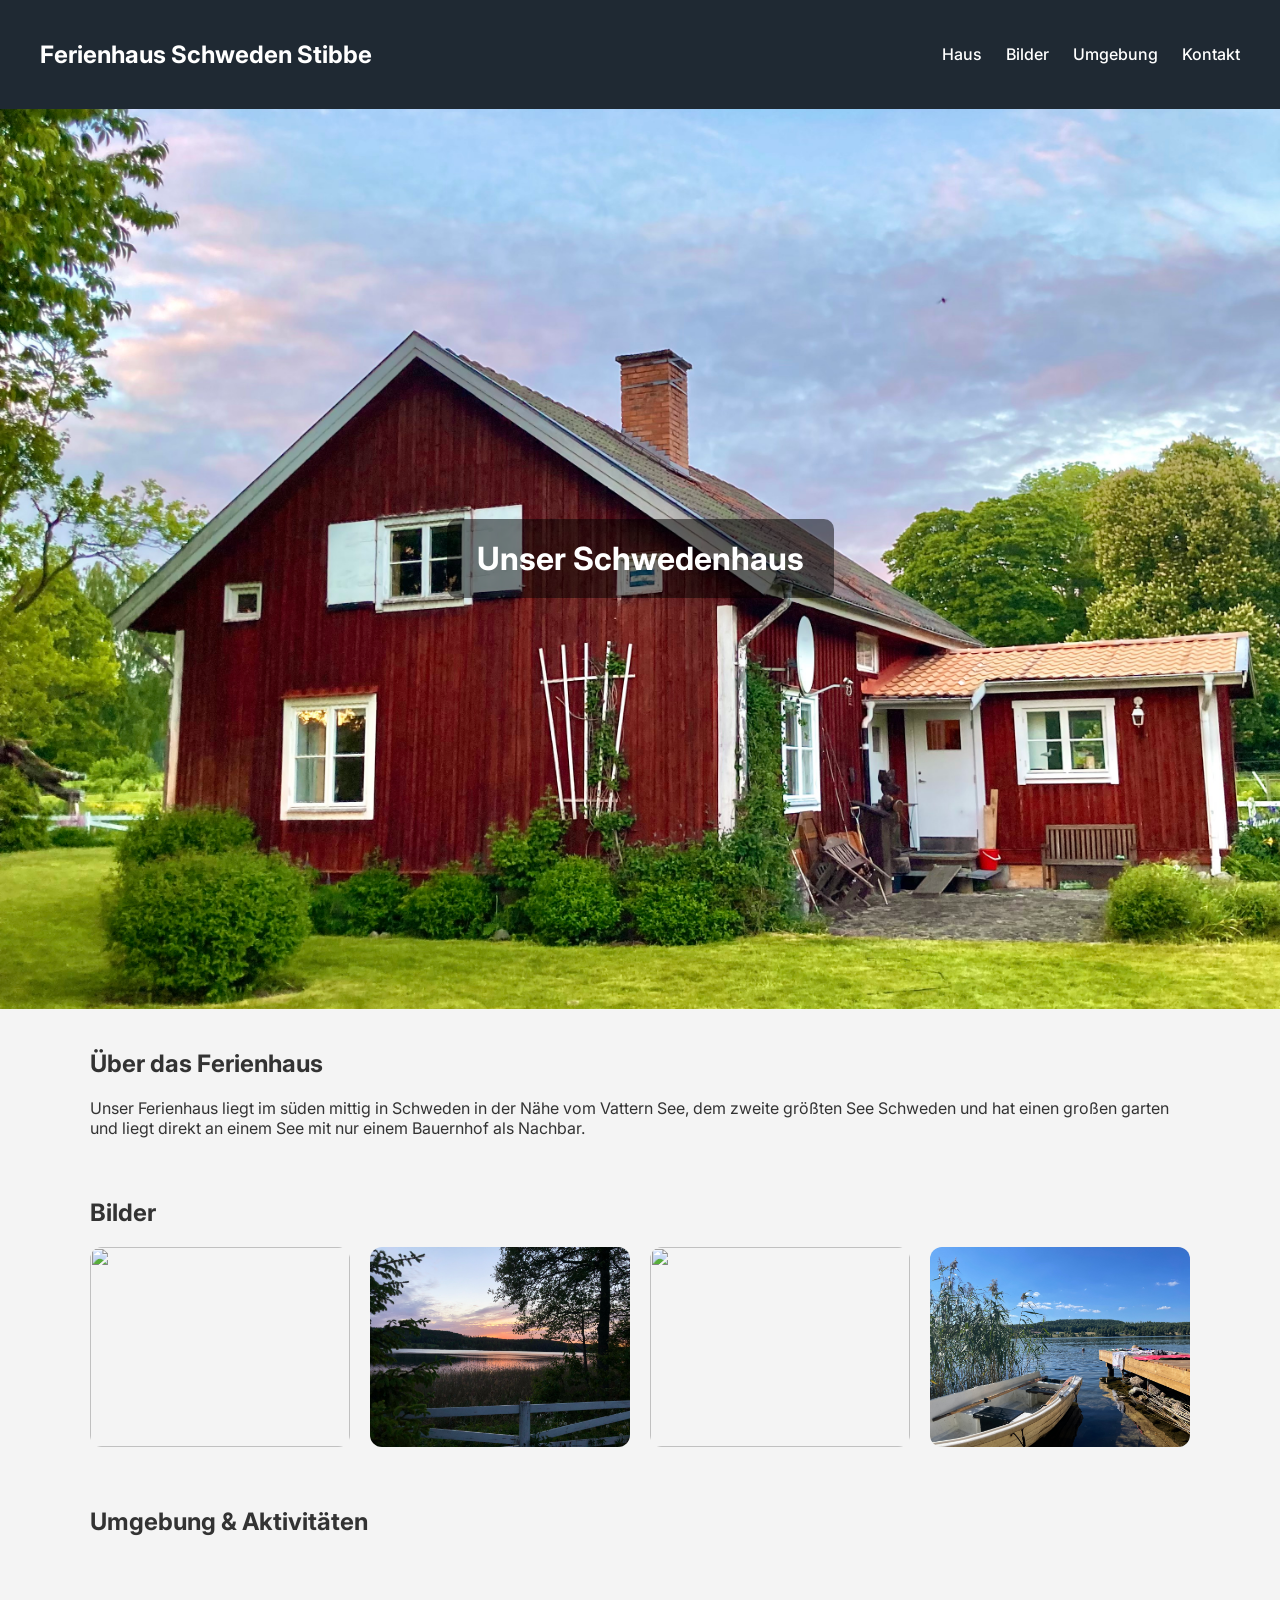
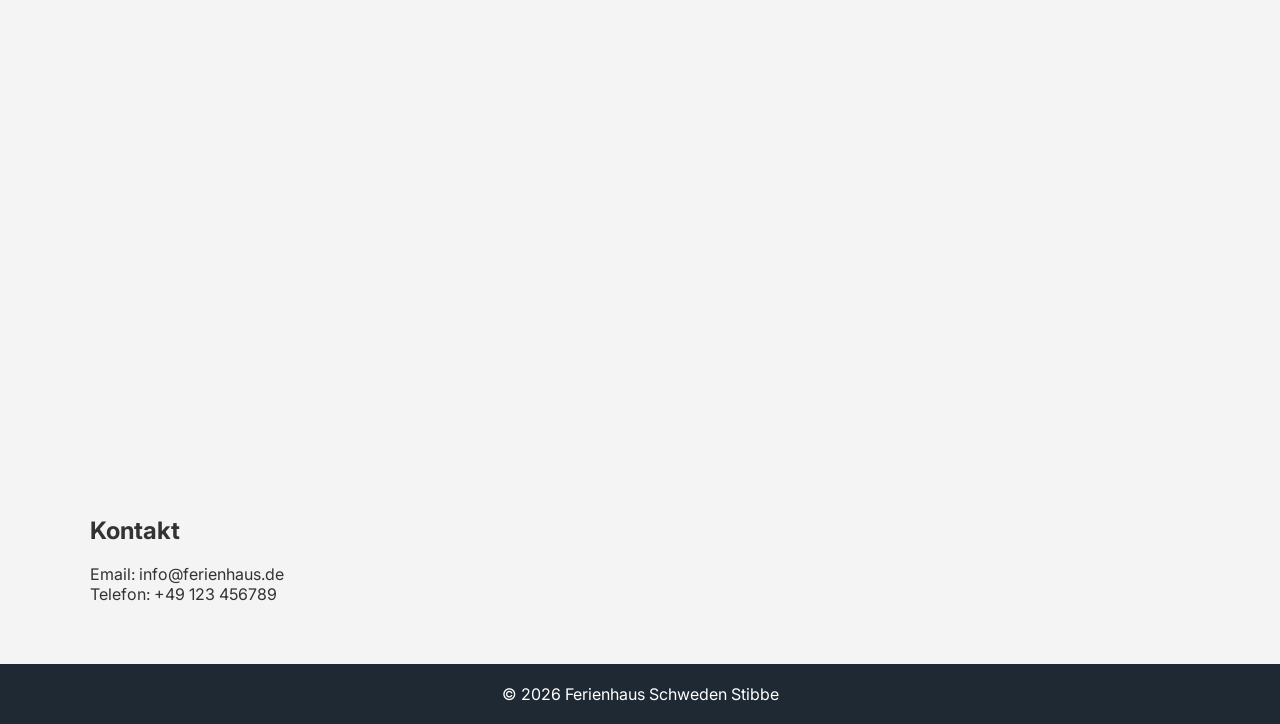
==== SchwedenWEB/index.html @ 7401f70d "Erster Commit Icon-Emoji" ====
<!DOCTYPE html>
<html lang="de">
<head>
  <meta charset="UTF-8" />
  <meta name="viewport" content="width=device-width, initial-scale=1.0" />
  <title>Ferienhaus Schweden Stibbe</title>
  <link rel="stylesheet" href="css/style.css">
  

  <!-- Font -->
  <link href="https://fonts.googleapis.com/css2?family=Inter:wght@300;400;600&display=swap" rel="stylesheet">

</head>

<body>

<header>
  <h2>Ferienhaus Schweden Stibbe</h2>
  <nav>
    <a href="#haus">Haus</a>
    <a href="#bilder">Bilder</a>
    <a href="#umgebung">Umgebung</a>
    <a href="#kontakt">Kontakt</a>
  </nav>
</header>

<div class="hero">
  <h1>Unser Schwedenhaus</h1>
</div>

<main>

  <section id="haus">
    <h2>Über das Ferienhaus</h2>
    <p>
      Unser Ferienhaus liegt im süden mittig in Schweden in der Nähe vom Vattern See, dem zweite größten See Schweden und hat einen großen garten und liegt direkt an einem See mit nur einem Bauernhof als Nachbar.
    </p>
  </section>

  <section id="bilder">
    <h2>Bilder</h2>
    <div class="gallery">
      <img src="Images/Haus/Haus_Frühstück.jpg" />
      <img src="Images/Haus/See_Sonnenuntergang.jpeg" />
      <img src="Images/Haus/Haus_Hinten_Kaffee.JPG" />
      <img src="Images/Haus/Steg_Boot.JPG" />
    </div>
  </section>

  <section id="umgebung">
    <h2>Umgebung & Aktivitäten</h2>
    <div id="map"></div>
  </section>

  <section id="kontakt">
    <h2>Kontakt</h2>
    <p>Email: info@ferienhaus.de<br>Telefon: +49 123 456789</p>
  </section>

</main>

<footer>
  © 2026 Ferienhaus Schweden Stibbe
</footer>
  <link href="https://unpkg.com/maplibre-gl@3.6.2/dist/maplibre-gl.css" rel="stylesheet" />
  <script src="https://unpkg.com/maplibre-gl@3.6.2/dist/maplibre-gl.js"></script>
  <script type="module" src="js/script.js"></script>
</body>
</html>
---- SchwedenWEB/css/style.css ----
body {
    margin: 0;
    font-family: 'Inter', sans-serif;
    background: #f4f4f4;
    color: #333;
}

header {
    background: #1f2933;
    color: white;
    padding: 20px 40px;
    display: flex;
    justify-content: space-between;
    align-items: center;
}

nav a {
    color: white;
    margin-left: 20px;
    text-decoration: none;
    font-weight: 500;
}

.hero {
    height: 100vh;
    background: url('../Images/Haus/Haus_Vorne_schön.jpg') center/cover no-repeat;
    display: flex;
    align-items: center;
    justify-content: center;
    color: white;
    text-align: center;
}

.hero h1 {
    background: rgba(0,0,0,0.5);
    padding: 20px 30px;
    border-radius: 10px;
}

main {
    max-width: 1100px;
    margin: 40px auto;
    padding: 0 20px;
}

section {
    margin-bottom: 60px;
}

.gallery {
    display: grid;
    grid-template-columns: repeat(auto-fit, minmax(250px, 1fr));
    gap: 20px;
}

.gallery img {
    width: 100%;
    border-radius: 12px;
    height: 200px;
    object-fit: cover;
}

#map {
    height: 500px;
    border-radius: 12px;
}

footer {
    background: #1f2933;
    color: white;
    text-align: center;
    padding: 20px;
    margin-top: 40px;
}
#closeCity {
  position: absolute;
  top: 20px;
  right: 20px;
  z-index: 999;
  padding: 10px 14px;
  font-size: 18px;
  border-radius: 8px;
  border: none;
  background: white;
  cursor: pointer;
  display: none;
}
.custom-marker {
  width: 30px;
  height: 30px;
  border-radius: 50%;
  border: 3px solid white;
  box-shadow: 0 3px 8px rgba(0,0,0,0.35);
  cursor: pointer;
  transition: transform 0.15s;
  transform: translate(-50%, -50%);
}

.custom-marker:hover {
  transform: translate(-50%, -50%) scale(1.25);
}
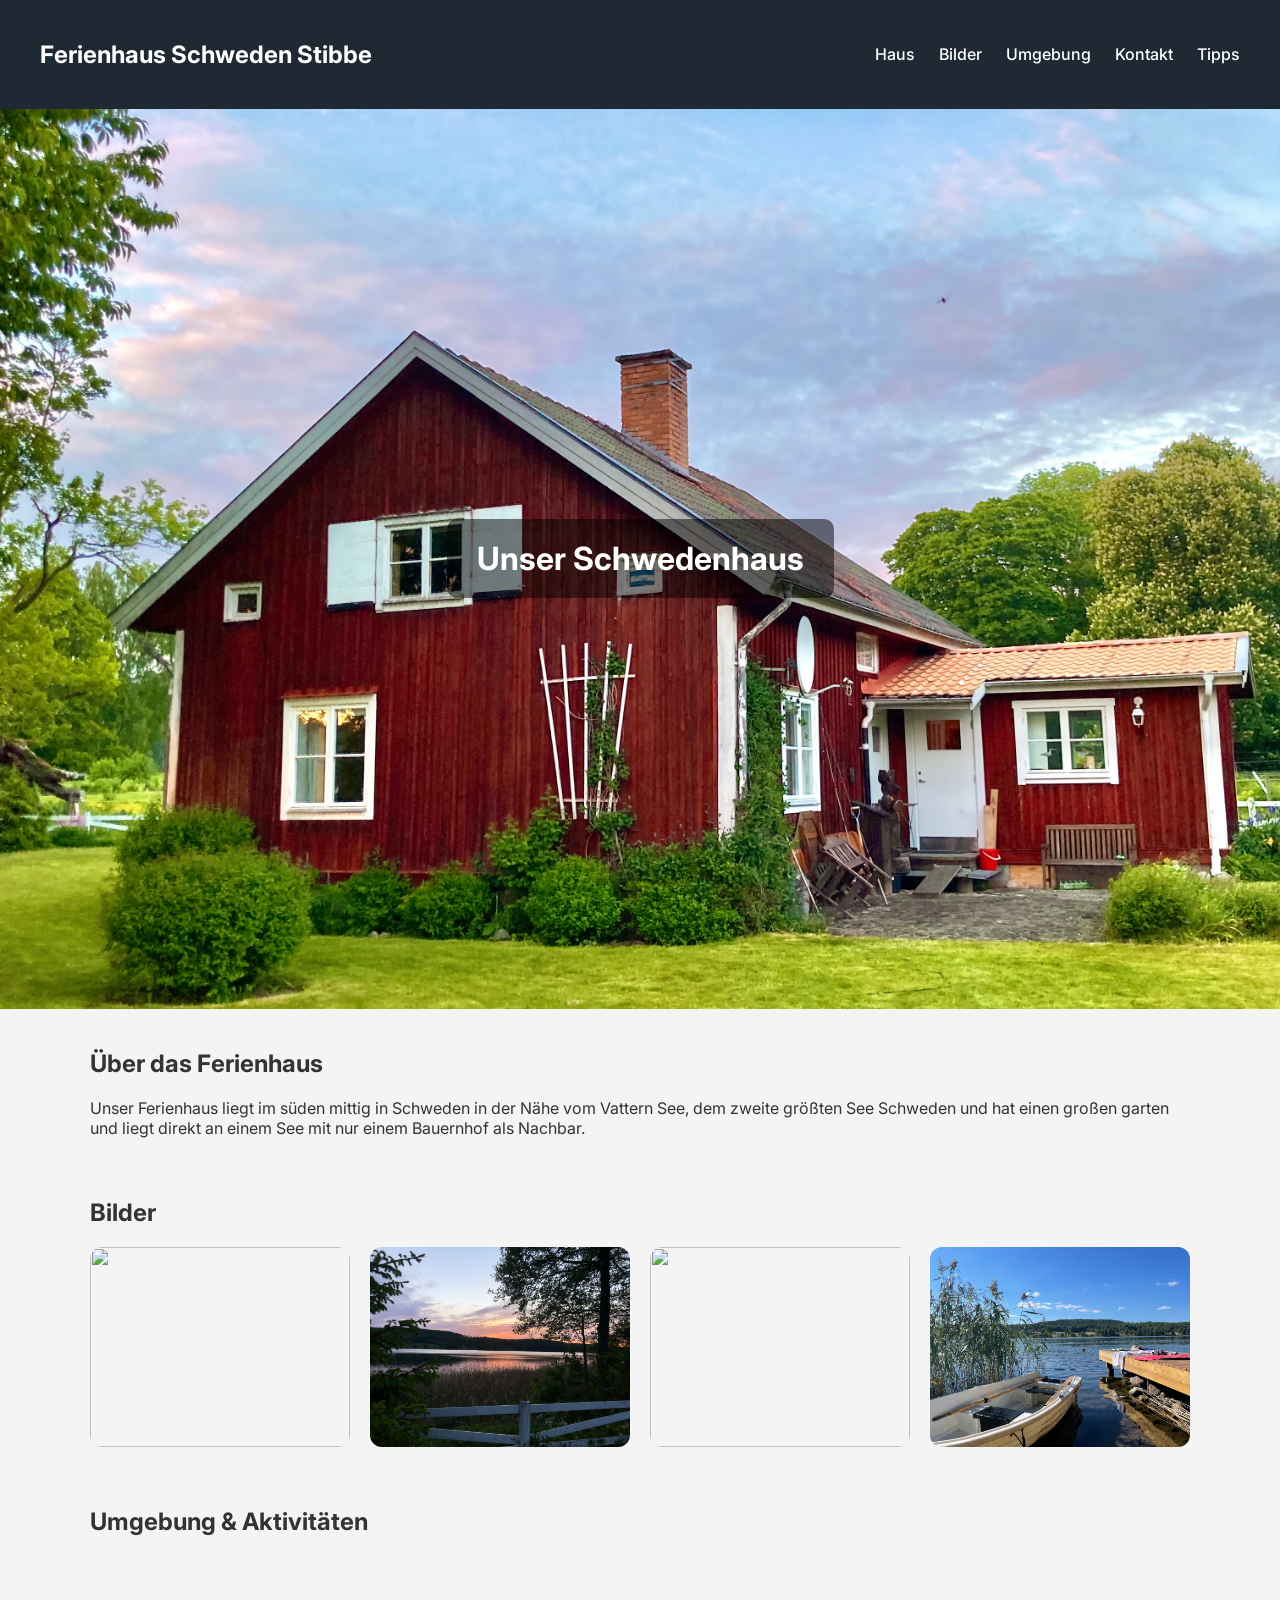
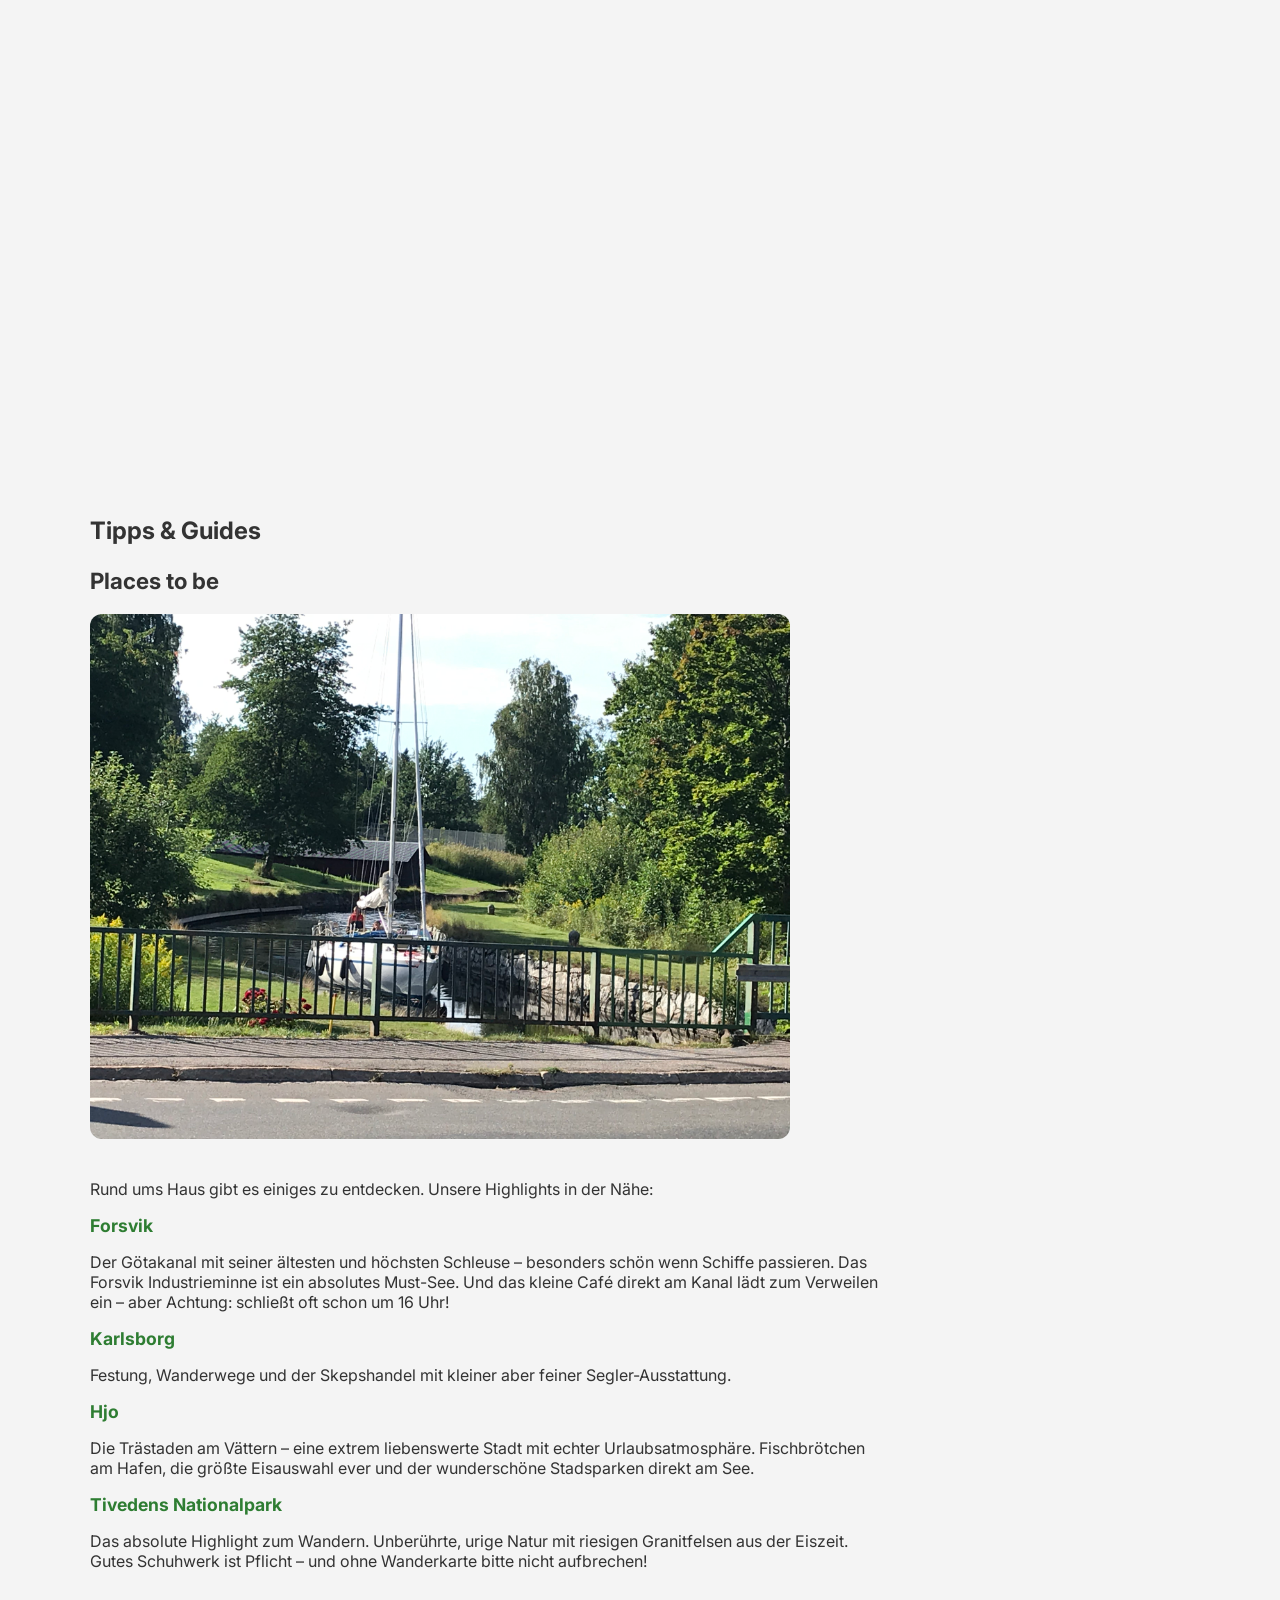
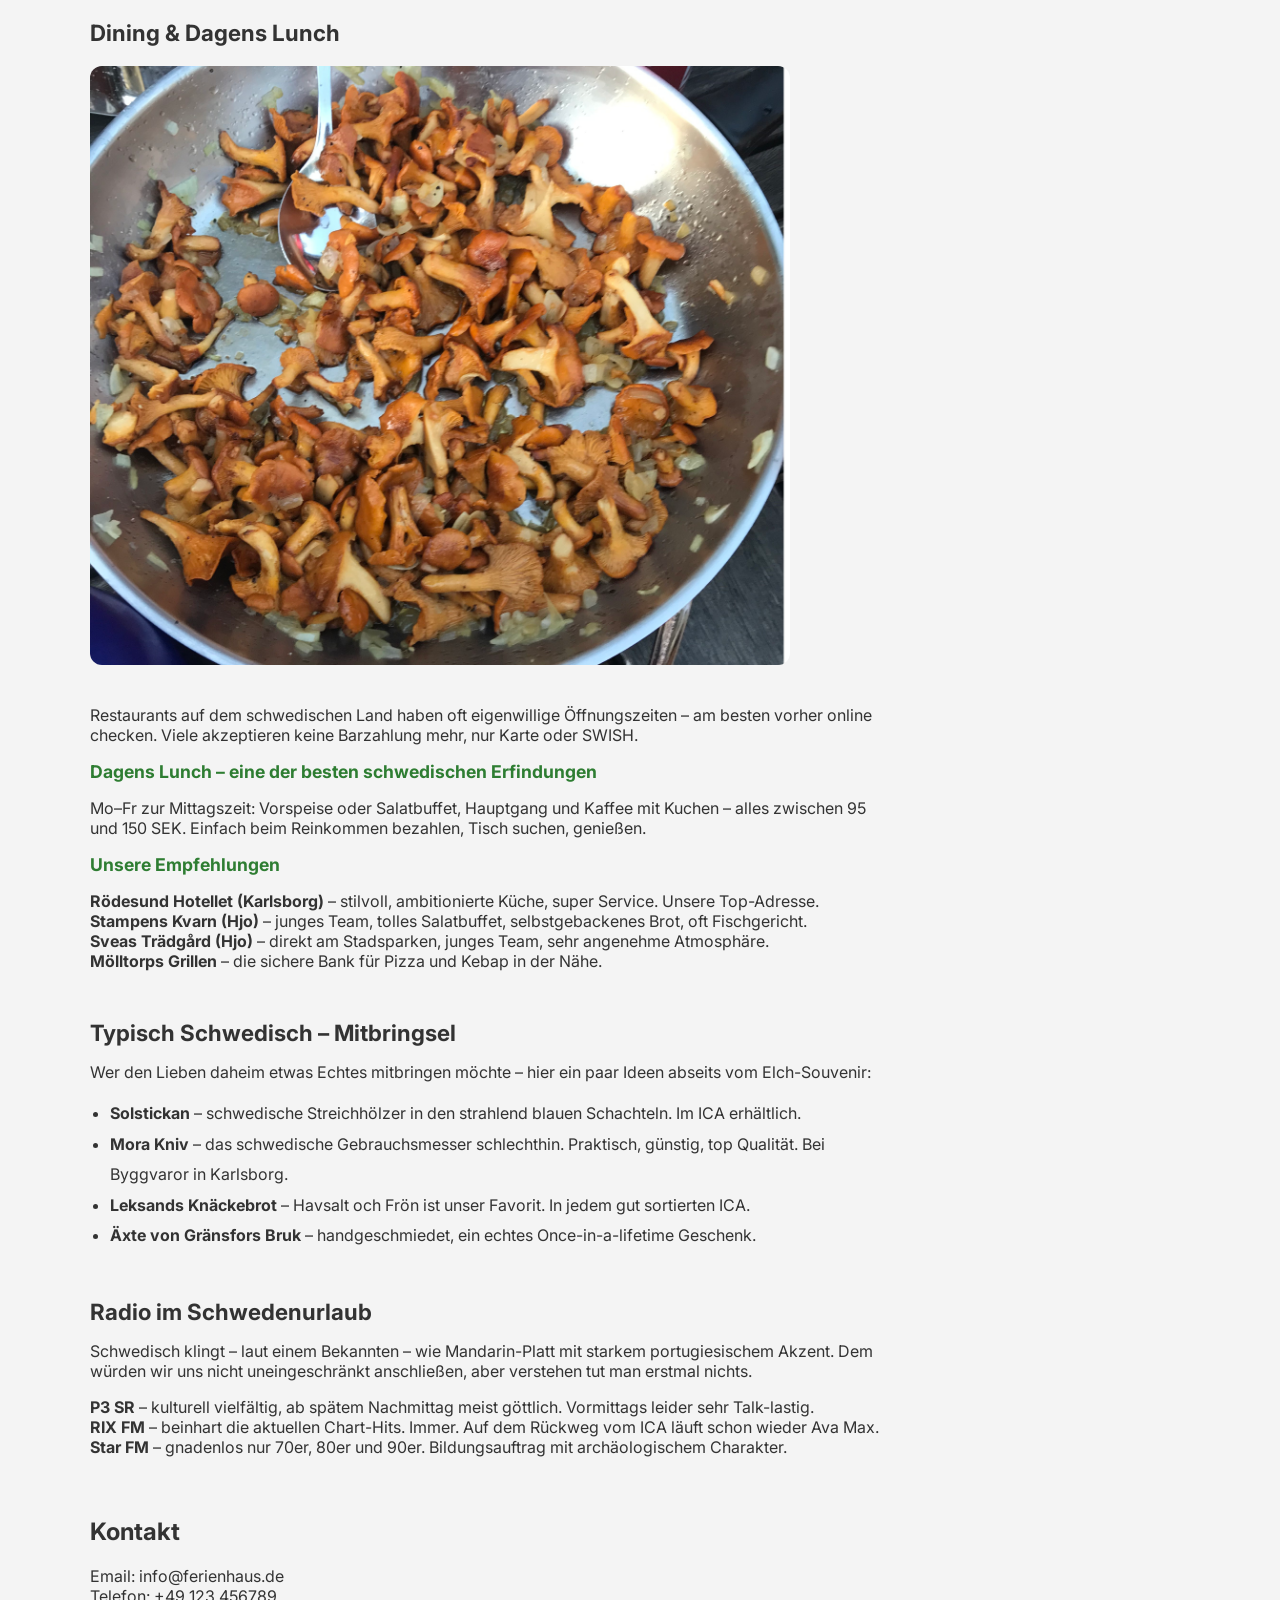
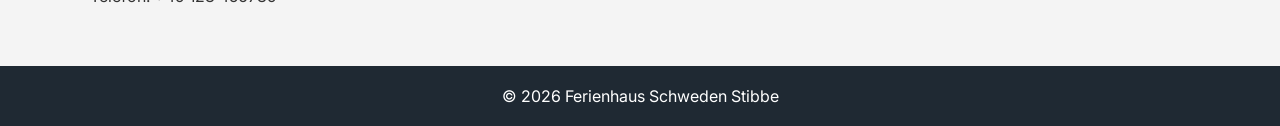
==== commit be1f7633: "Was hast du geändert" ====
--- a/SchwedenWEB/index.html
+++ b/SchwedenWEB/index.html
@@ -21,6 +21,7 @@
     <a href="#bilder">Bilder</a>
     <a href="#umgebung">Umgebung</a>
     <a href="#kontakt">Kontakt</a>
+    <a href="#tipps">Tipps</a>
   </nav>
 </header>
 
@@ -52,6 +53,82 @@
     <div id="map"></div>
   </section>
 
+<section id="tipps">
+  <h2>Tipps & Guides</h2>
+
+  <div class="tipp-block">
+    <h3>Places to be</h3>
+    <img src="Images/Forsvik/Boot_Kanal.jpg" />
+    <p>
+      Rund ums Haus gibt es einiges zu entdecken. Unsere Highlights in der Nähe:
+    </p>
+    <h4>Forsvik</h4>
+    <p>
+      Der Götakanal mit seiner ältesten und höchsten Schleuse – besonders schön wenn Schiffe passieren. 
+      Das Forsvik Industrieminne ist ein absolutes Must-See. Und das kleine Café direkt am Kanal 
+      lädt zum Verweilen ein – aber Achtung: schließt oft schon um 16 Uhr!
+    </p>
+    <h4>Karlsborg</h4>
+    <p>Festung, Wanderwege und der Skepshandel mit kleiner aber feiner Segler-Ausstattung.</p>
+    <h4>Hjo</h4>
+    <p>
+      Die Trästaden am Vättern – eine extrem liebenswerte Stadt mit echter Urlaubsatmosphäre. 
+      Fischbrötchen am Hafen, die größte Eisauswahl ever und der wunderschöne Stadsparken direkt am See.
+    </p>
+    <h4>Tivedens Nationalpark</h4>
+    <p>
+      Das absolute Highlight zum Wandern. Unberührte, urige Natur mit riesigen Granitfelsen aus der Eiszeit. 
+      Gutes Schuhwerk ist Pflicht – und ohne Wanderkarte bitte nicht aufbrechen!
+    </p>
+  </div>
+
+  <div class="tipp-block">
+    <h3>Dining & Dagens Lunch</h3>
+    <img src="Images/Pilze/IMG_9698.jpg" />
+    <p>
+      Restaurants auf dem schwedischen Land haben oft eigenwillige Öffnungszeiten – am besten vorher online checken. 
+      Viele akzeptieren keine Barzahlung mehr, nur Karte oder SWISH.
+    </p>
+    <h4>Dagens Lunch – eine der besten schwedischen Erfindungen</h4>
+    <p>
+      Mo–Fr zur Mittagszeit: Vorspeise oder Salatbuffet, Hauptgang und Kaffee mit Kuchen – 
+      alles zwischen 95 und 150 SEK. Einfach beim Reinkommen bezahlen, Tisch suchen, genießen.
+    </p>
+    <h4>Unsere Empfehlungen</h4>
+    <p>
+      <strong>Rödesund Hotellet (Karlsborg)</strong> – stilvoll, ambitionierte Küche, super Service. Unsere Top-Adresse.<br>
+      <strong>Stampens Kvarn (Hjo)</strong> – junges Team, tolles Salatbuffet, selbstgebackenes Brot, oft Fischgericht.<br>
+      <strong>Sveas Trädgård (Hjo)</strong> – direkt am Stadsparken, junges Team, sehr angenehme Atmosphäre.<br>
+      <strong>Mölltorps Grillen</strong> – die sichere Bank für Pizza und Kebap in der Nähe.
+    </p>
+  </div>
+
+  <div class="tipp-block">
+    <h3>Typisch Schwedisch – Mitbringsel</h3>
+    <p>Wer den Lieben daheim etwas Echtes mitbringen möchte – hier ein paar Ideen abseits vom Elch-Souvenir:</p>
+    <ul>
+      <li><strong>Solstickan</strong> – schwedische Streichhölzer in den strahlend blauen Schachteln. Im ICA erhältlich.</li>
+      <li><strong>Mora Kniv</strong> – das schwedische Gebrauchsmesser schlechthin. Praktisch, günstig, top Qualität. Bei Byggvaror in Karlsborg.</li>
+      <li><strong>Leksands Knäckebrot</strong> – Havsalt och Frön ist unser Favorit. In jedem gut sortierten ICA.</li>
+      <li><strong>Äxte von Gränsfors Bruk</strong> – handgeschmiedet, ein echtes Once-in-a-lifetime Geschenk.</li>
+    </ul>
+  </div>
+
+  <div class="tipp-block">
+    <h3>Radio im Schwedenurlaub</h3>
+    <p>
+      Schwedisch klingt – laut einem Bekannten – wie Mandarin-Platt mit starkem portugiesischem Akzent. 
+      Dem würden wir uns nicht uneingeschränkt anschließen, aber verstehen tut man erstmal nichts.
+    </p>
+    <p>
+      <strong>P3 SR</strong> – kulturell vielfältig, ab spätem Nachmittag meist göttlich. Vormittags leider sehr Talk-lastig.<br>
+      <strong>RIX FM</strong> – beinhart die aktuellen Chart-Hits. Immer. Auf dem Rückweg vom ICA läuft schon wieder Ava Max.<br>
+      <strong>Star FM</strong> – gnadenlos nur 70er, 80er und 90er. Bildungsauftrag mit archäologischem Charakter.
+    </p>
+  </div>
+
+</section>
+
   <section id="kontakt">
     <h2>Kontakt</h2>
     <p>Email: info@ferienhaus.de<br>Telefon: +49 123 456789</p>
--- a/SchwedenWEB/css/style.css
+++ b/SchwedenWEB/css/style.css
@@ -100,3 +100,32 @@
 .custom-marker:hover {
   transform: translate(-50%, -50%) scale(1.25);
 }
+
+.tipp-block {
+  margin-bottom: 48px;
+  max-width: 800px;
+}
+
+.tipp-block img {
+  width: 100%;
+  max-width: 700px;
+  border-radius: 12px;
+  margin: 12px 0 20px;
+}
+
+.tipp-block h3 {
+  font-size: 1.4rem;
+  margin-bottom: 8px;
+}
+
+.tipp-block h4 {
+  font-size: 1.1rem;
+  margin-top: 16px;
+  margin-bottom: 4px;
+  color: #2e7d32;
+}
+
+.tipp-block ul {
+  padding-left: 20px;
+  line-height: 1.9;
+}
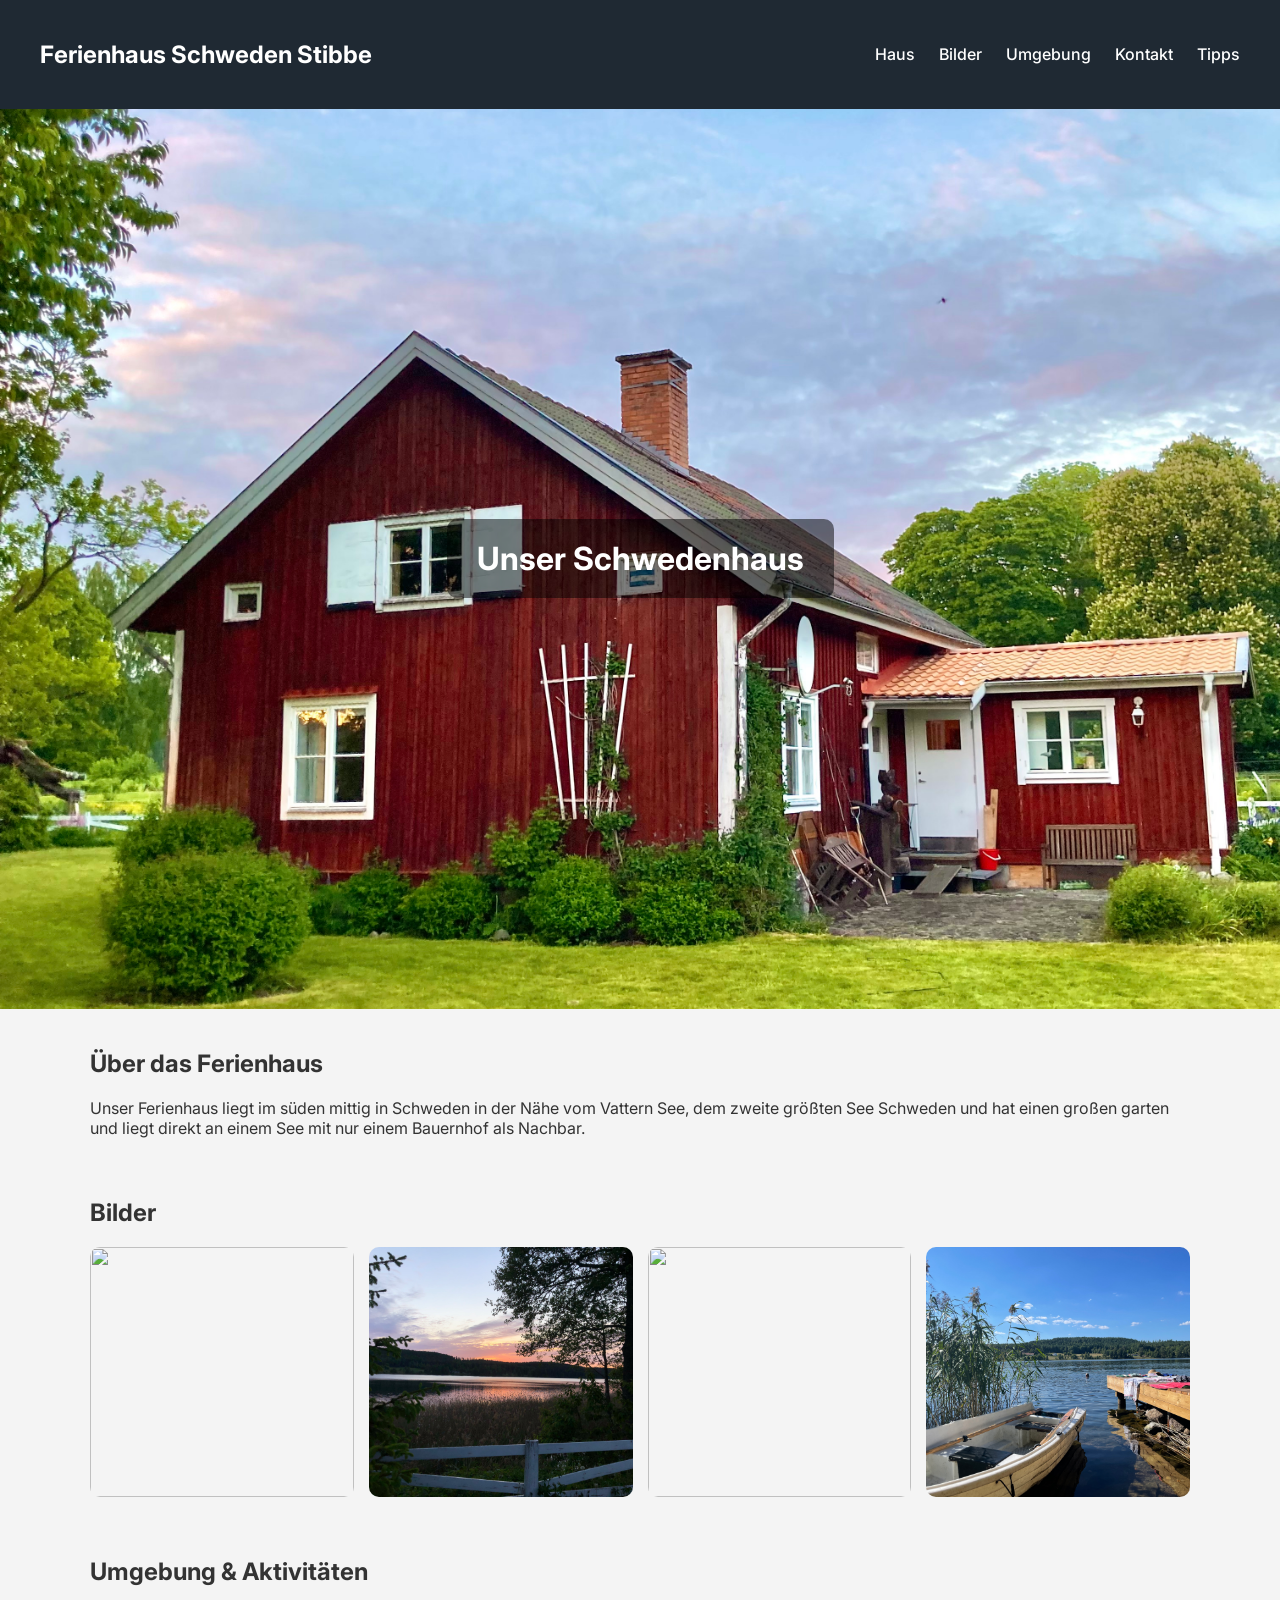
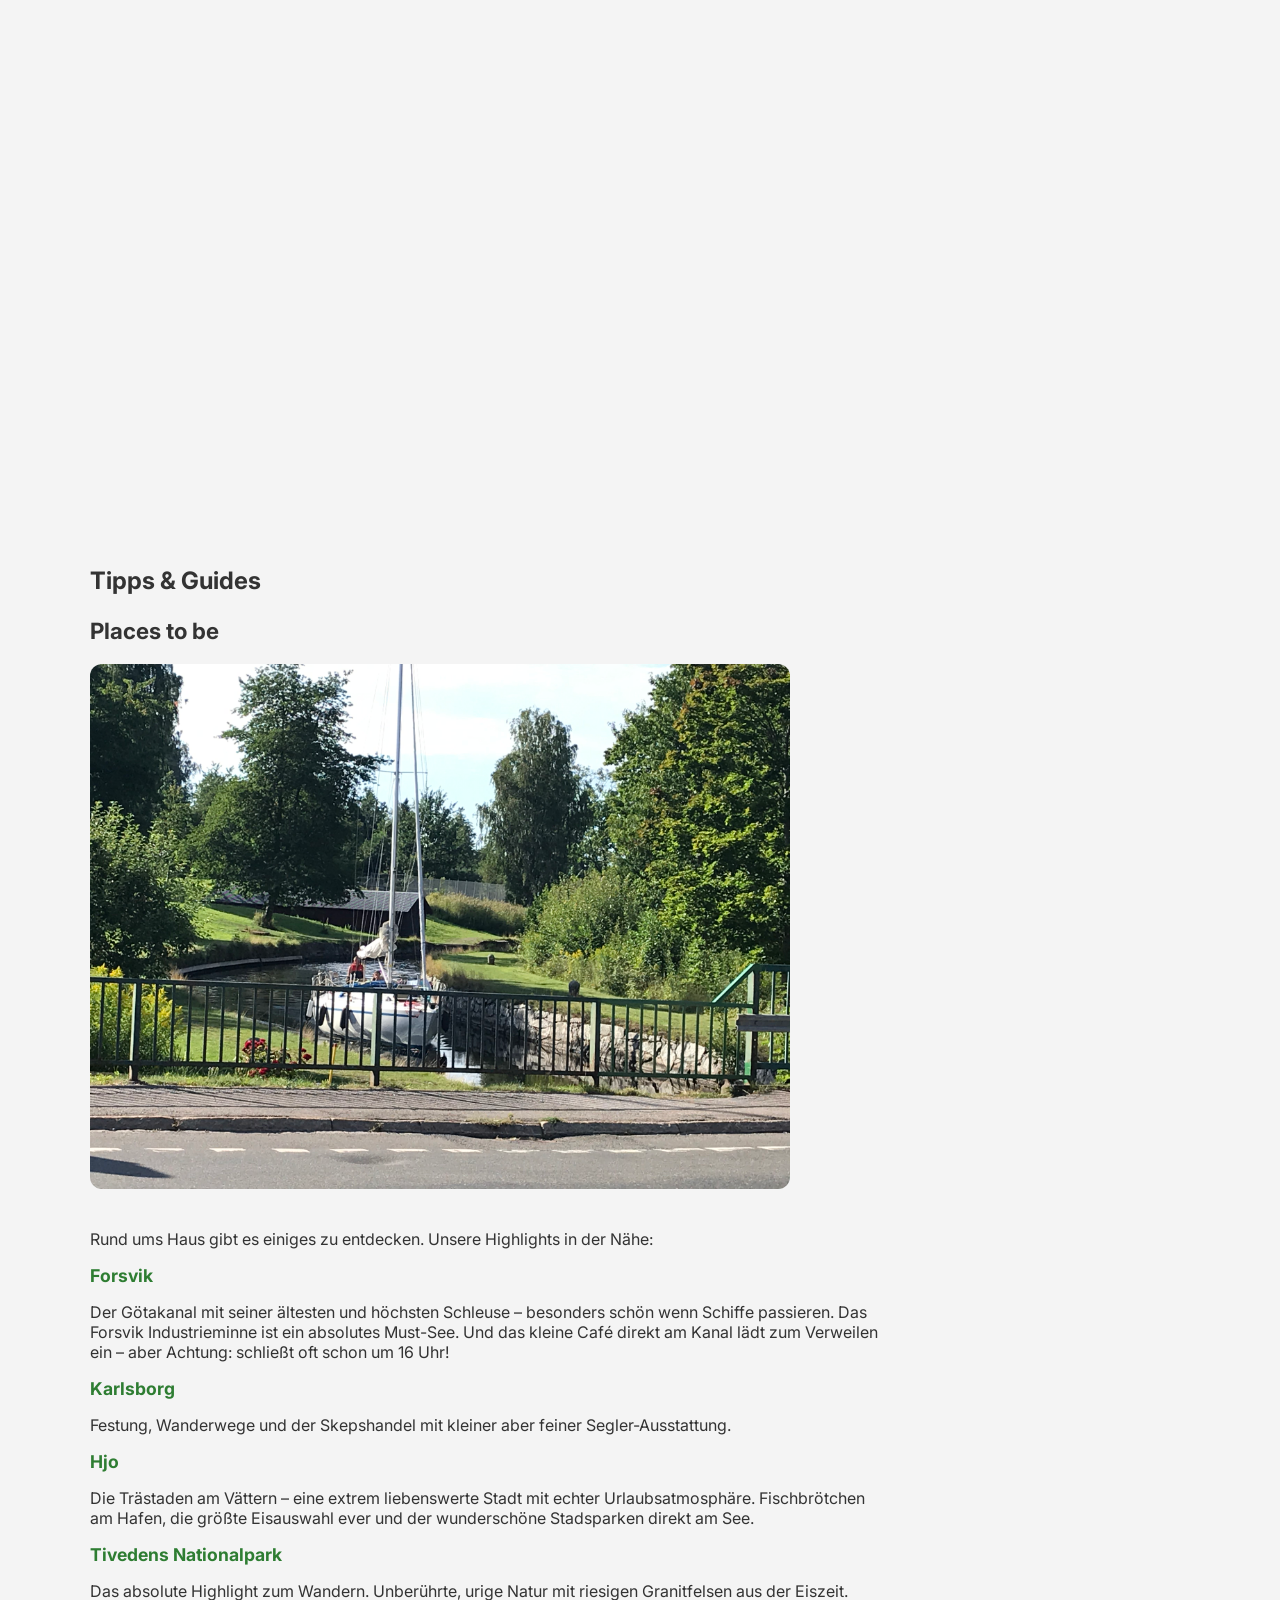
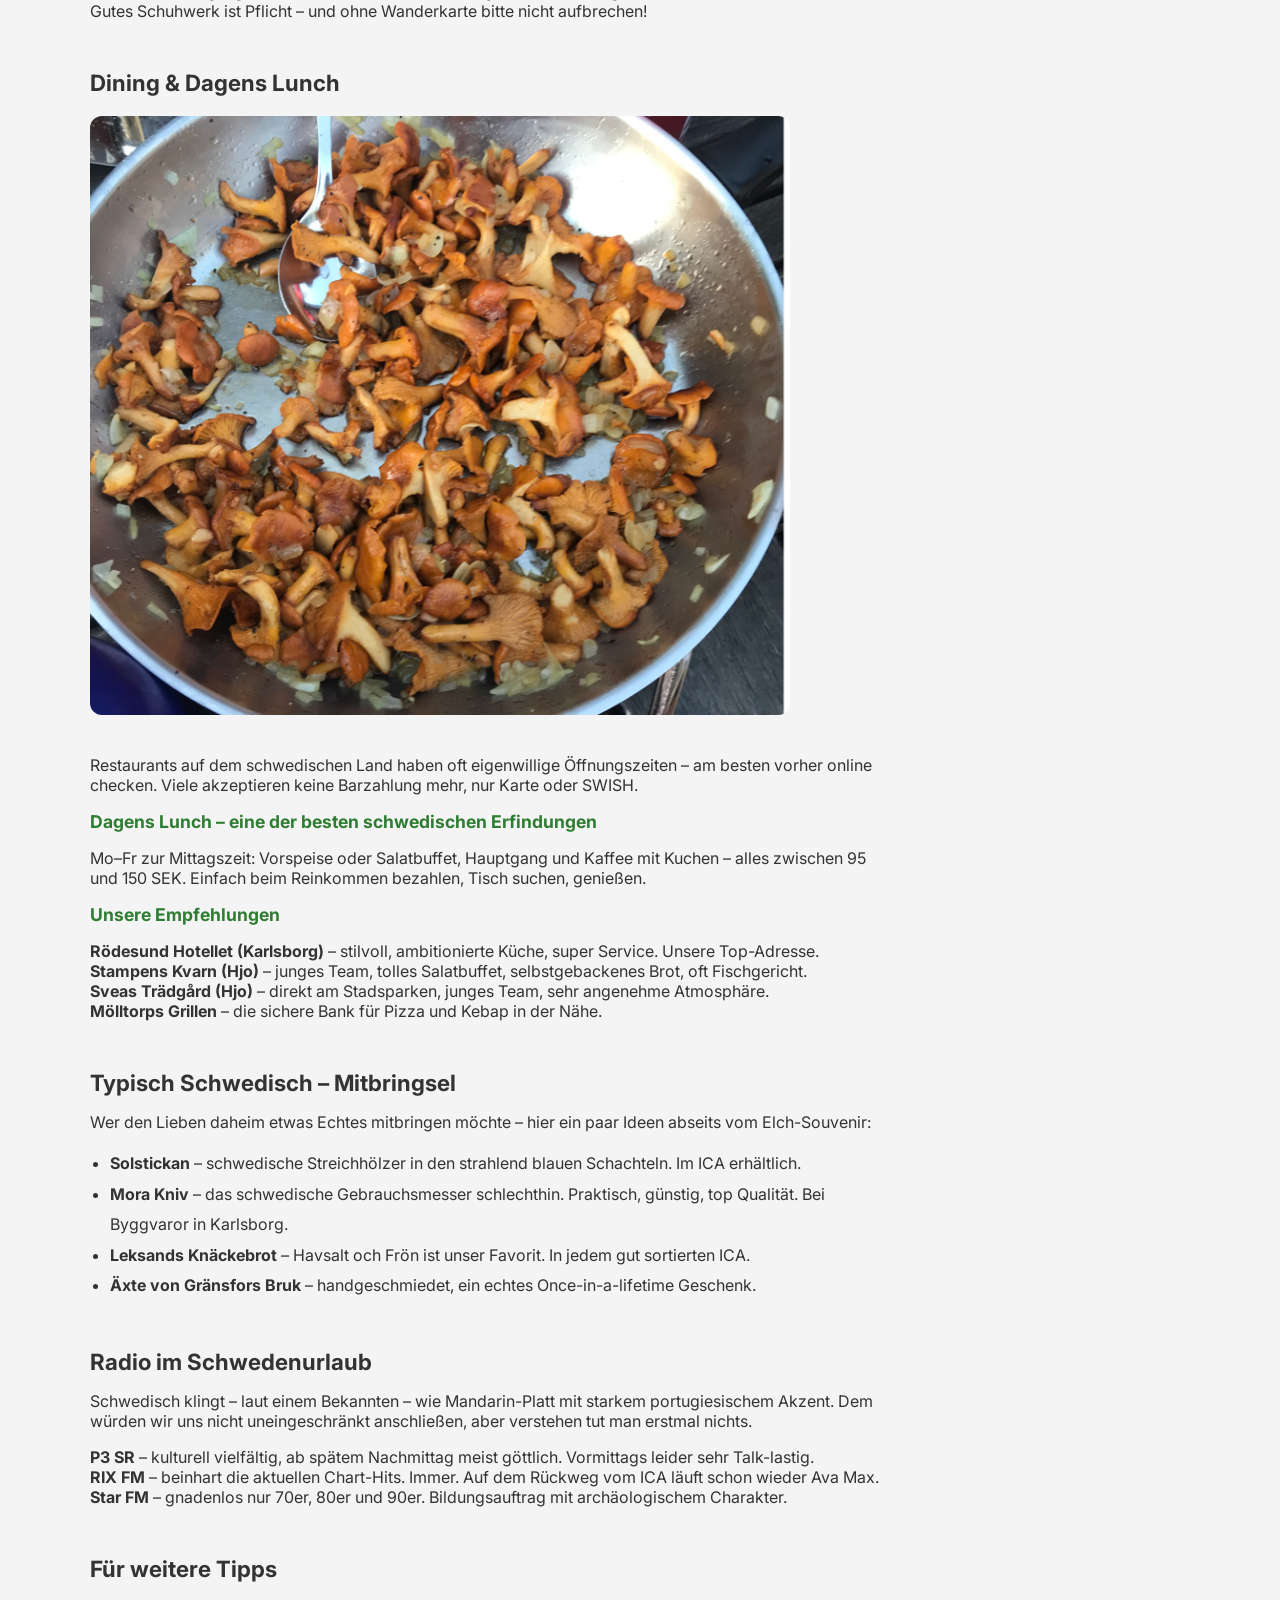
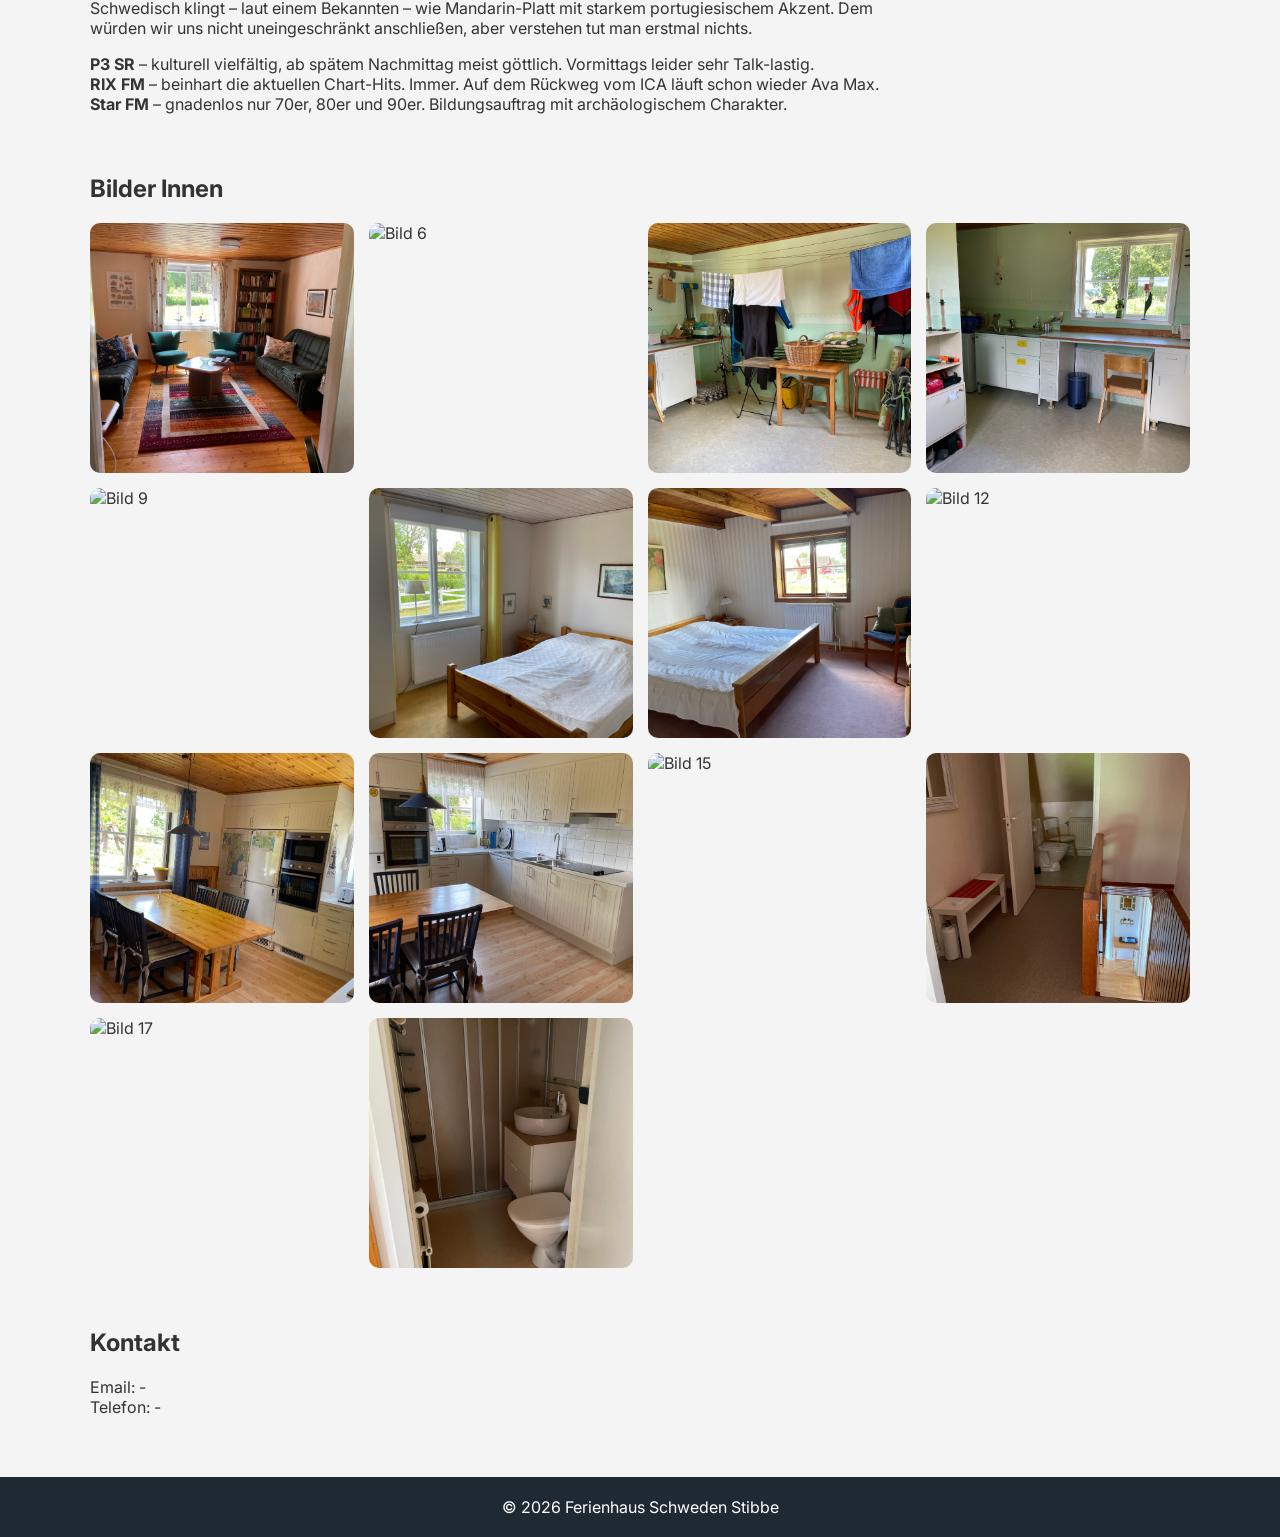
==== commit 0ec63dec: "SchwedenWeb in Root verschoben für GitHub Pages" ====
--- a/SchwedenWEB/index.html
+++ b/SchwedenWEB/index.html
@@ -127,11 +127,44 @@
     </p>
   </div>
 
+  <div class="tipp-block">
+    <h3>Für weitere Tipps</h3>
+    <p>
+      Schwedisch klingt – laut einem Bekannten – wie Mandarin-Platt mit starkem portugiesischem Akzent. 
+      Dem würden wir uns nicht uneingeschränkt anschließen, aber verstehen tut man erstmal nichts.
+    </p>
+    <p>
+      <strong>P3 SR</strong> – kulturell vielfältig, ab spätem Nachmittag meist göttlich. Vormittags leider sehr Talk-lastig.<br>
+      <strong>RIX FM</strong> – beinhart die aktuellen Chart-Hits. Immer. Auf dem Rückweg vom ICA läuft schon wieder Ava Max.<br>
+      <strong>Star FM</strong> – gnadenlos nur 70er, 80er und 90er. Bildungsauftrag mit archäologischem Charakter.
+    </p>
+  </div>
+
 </section>
+
+<section id="bilder">
+    <h2>Bilder Innen</h2>
+  <div class="gallery">
+    <img src="Images/Innen/Innen_Wohnzimmer_2.jpeg" alt="Bild 5">
+    <img src="Images/Innen/Innen_Wohnzimmer_1.jpeg" alt="Bild 6">
+    <img src="Images/Innen/Innen_Waschküche.jpeg" alt="Bild 7">
+    <img src="Images/Innen/Innen_Waschküche_2.jpeg" alt="Bild 8">
+    <img src="Images/Innen/Innen_Schlafzimmer.jpeg" alt="Bild 9">
+    <img src="Images/Innen/Innen_Schlafzimmer_unten.jpeg" alt="Bild 10">
+    <img src="Images/Innen/Innen_Schlafzimmer_oben.jpeg" alt="Bild 11">
+    <img src="Images/Innen/Innen_Schlafzimmer_2.jpeg" alt="Bild 12">
+    <img src="Images/Innen/Innen_Küche.jpeg" alt="Bild 13">
+    <img src="Images/Innen/Innen_Küche_2.jpeg" alt="Bild 14">
+    <img src="Images/Innen/Innen_Fluhr.jpeg" alt="Bild 15">
+    <img src="Images/Innen/Innen_Fluhr_oben.jpeg" alt="Bild 16">
+    <img src="Images/Innen/Innen_Eingang_spiegel.jpeg" alt="Bild 17">
+    <img src="Images/Innen/Innen_Bad_Unten.jpeg" alt="Bild 18">
+  </div>
+  </section>
 
   <section id="kontakt">
     <h2>Kontakt</h2>
-    <p>Email: info@ferienhaus.de<br>Telefon: +49 123 456789</p>
+    <p>Email: - <br>Telefon: - </p>
   </section>
 
 </main>
--- a/SchwedenWEB/css/style.css
+++ b/SchwedenWEB/css/style.css
@@ -128,4 +128,17 @@
 .tipp-block ul {
   padding-left: 20px;
   line-height: 1.9;
+}
+
+.gallery {
+  display: grid;
+  grid-template-columns: repeat(auto-fit, minmax(250px, 1fr));
+  gap: 15px;
+}
+
+.gallery img {
+  width: 100%;
+  height: 250px;
+  object-fit: cover;
+  border-radius: 10px;
 }
